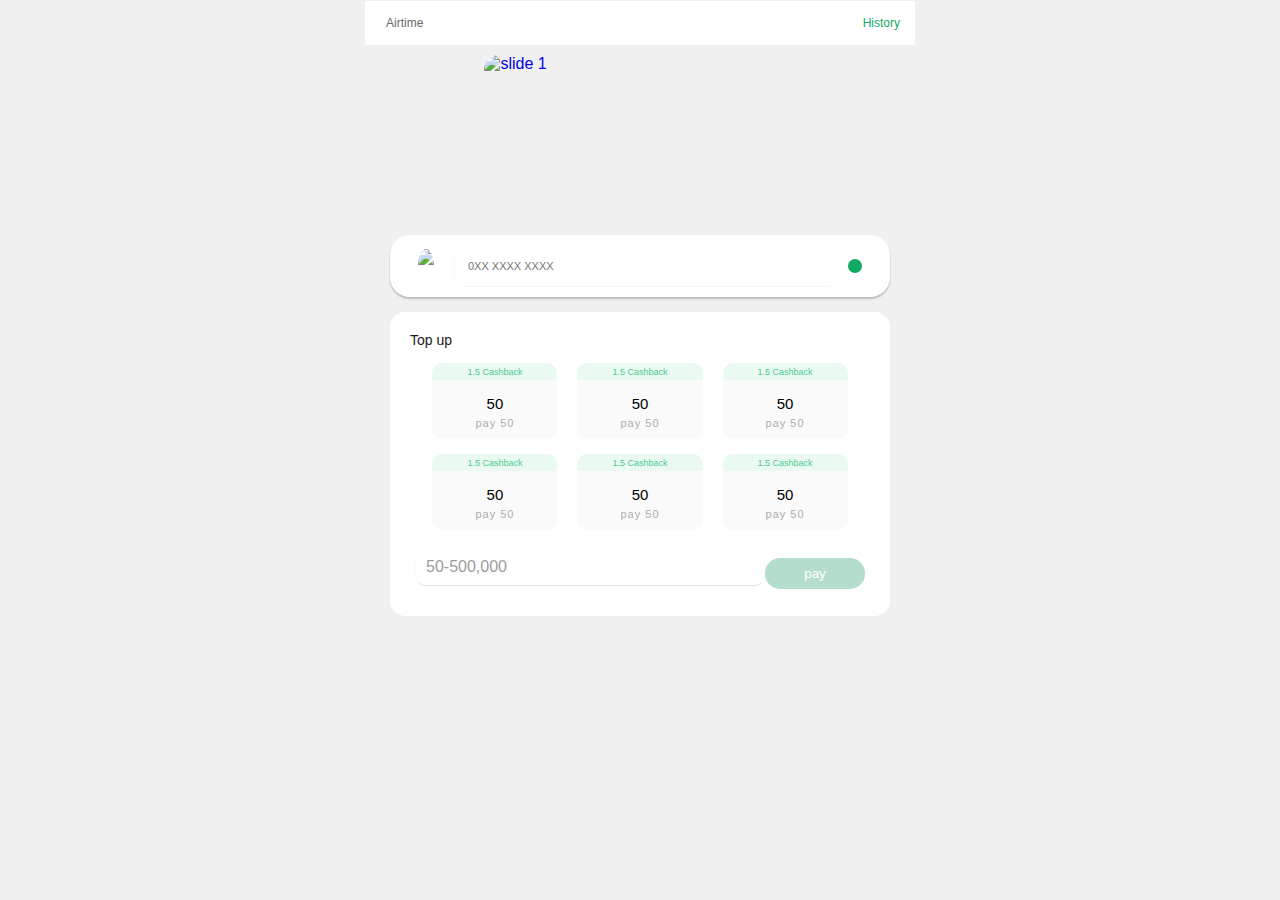
==== airtime.html @ 09902c9c "Added more pages and also modified some of the codes" ====
<!DOCTYPE html>
<html lang="en">
<head>
    <meta charset="UTF-8">
    <meta name="viewport" content="width=device-width, initial-scale=1.0">
    <title>Airtime page</title>
    <link rel="stylesheet" href="css/css/all.css">
</head>
<body>
    <style>
        * {
            margin: 0;
            padding: 0;
            box-sizing: border-box;
        }
        body {
            font-family: sans-serif;
            padding: 0px 10px 0px 10px;
            background: #f0f0f0;
        }

        .container {
            display: flex;
            flex-flow: column;
            align-items: center;
            min-height: 100vh;
            width: 450px;
            margin: auto;
            padding: 1px;
        }

        header {
            margin-bottom: 10px;
            margin-top: 0px;
            display: flex;
            justify-content: space-between;
            background: white;
            width: 550px;
            padding: 15px;
        }

        header a {
            font-size: 12px;
            text-decoration: none;
            color: #696969;
        }

        header  .history {
            color: #12a963;
        }

        form .fa {
            text-align: right;
            color: #696969;
        }

         label {
            font-family: 'Segoe UI', Tahoma, Geneva, Verdana, sans-serif;
            margin-bottom: 0px;
            font-size: 13px;
            color: #000000;
        }

        form input {
            border: 1px solid #e4e4e42b;
            padding: 13px;
            background: #fcfcfc;
            border-radius: 10px;
            margin: 0px 0px 10px 0px;
            width: 510px;
        }

        form ::placeholder {
            font-size: 11px;
        }

         h6 {
            font-weight: lighter;
            color: #181818;
            margin-bottom: 15px;
            text-align: start;
            font-size: 12px;
        }

        .form-con {
            display: flex;
            flex-flow: column;
            align-items: center;
            background-color: white;
            padding: 15px;
            border-radius: 15px;
        }

        .slideshow {
            overflow: hidden;
            margin-bottom: 20px;
        }

        .slideshow figure {
            position: relative;
            width: 500%;
            animation: 20s slider infinite;
        }

        .slideshow figure img {
            float: left;
            width: 20%;
            border-radius: 15px;
            height: 160px;
        }

        .top-up {
            background: white;
            padding: 20px;
            margin-top: 15px;
            border-radius: 15px;
            display: flex;
            flex-flow: column;
        }

        .top {
            margin: 0;
            font-size: 14px;
        }

         .top-up .box-con {
            display: flex;
            flex-flow: row;
            gap: 20px;
            justify-content: center;
            margin-top: 15px;
        }

        .top-up .box-con .box {
            background: #fafafa;
            border-radius: 10px;
            display: flex;
            flex-flow: column;
            align-items: center;
        }

        .top-up .box-con .box:hover {
            cursor: pointer;
            filter: brightness(95%);
        }

        .top-up .box-con .box h6 {
            background: #13fa7b11;
            width: 100%;
            padding: 3px 35px;
            border-top-left-radius: 10px;
            border-top-right-radius: 10px;
            color: #4acb91;
            font-size: 9px;
        }

        .top-up .box-con .box h6 .fa {
            color: #4acb91;
            font-size: 10px;
        }

        .top-up .box-con .box span {
            font-size: 15px;
            padding-bottom: 5px;
        }

        .top-up .box-con .box span .fa {
            font-size: 13px;
            color: #181818;
        }

        .top-up .box-con .box p {
            font-size: 11px;
            letter-spacing: 1px;
            padding-bottom: 10px;
            color: #adadad;
        }

        .top-up .box-con .box p .fa {
            color: #adadad;
        }

        .amount {
            display: flex;
            align-items: center;
            justify-content: center;
            margin-top: 20px;
            z-index: 1;
            transition: all 1s ease-in-out;
        }

        .amount.show-amount-index {
            z-index: -1;
        }

        .amount input {
            max-width: 350px;
            padding: 10px;
            border-bottom: 1px solid #e4e4e4;
            border-top: none;
            background: white;
        }


        .amount ::placeholder {
            font-size: 16px;
            color: #9c9c9c;
        }

        .amount .fa {
            color: #181818;
            font-size: 16px;
            padding-bottom: 10px;
        }

        .amount button {
            width: 100px;
            padding: 8px;
            border: none;
            color: white;
            background: #b4decb;
            border-radius: 15px;
        }

        .amount button:hover {
            background: #12a963;
            cursor: pointer;
        }

        /* drop-down */

        .drop-down {
            position: relative;
            margin: auto;
            display: flex;
            align-items: center;
            justify-content: center;
            background: #fff;
            box-shadow: 0 2px 2px rgba(0,0,0,0.222);
            width: 500px;
            padding: 0px 10px 0px 10px;
            border-radius: 20px;
            gap: 10px;
        }

        .drop-down .fa-user {
            color: white;
            background: #12a963;
            padding: 7px;
            border-radius: 50%;
        }

        .drop-down .fa-user:hover {
            cursor: pointer;
        }

        .drop-down input {
            border-top: none;
            border-bottom: 1px solid #9c9c9c15;
            background: transparent;
            width: 80%;
            margin-top: 10px;
        }

        .wrapper {
            display: flex;
            align-items: center;
            gap: 10px;
        }

        .drop-down:hover {
            cursor: pointer;
        }

        .wrapper img {
            height: 35px;
            border-radius: 50%;
        }

        .list {
            position: absolute;
            top: 75px;
            left: 0;
            width: 100%;
            max-height: 0px;
            background: #fff;
            box-shadow: 0 2px 8px rgba(0,0,0,0.322);
            padding: 0px;
            overflow-y: scroll;
            border-radius: 10px;
            transition: all 1s;
        }

        .list.show {
            max-height: 500px
        }

        .list .item {
            display: flex;
            align-items: center;
            gap: 10px;
            padding: 18px 10px;
            margin-top: 0px;
            border-bottom: 1px solid #9c9c9c61;
        }

        .list .item:hover {
            background-color: #12a96334;
            cursor: pointer;
        }

        .list .item  img {
            height: auto;
            width: 35px;
            border-radius: 50%;
        }



        @keyframes slider {
            /* 0% { left: 0;}
            20% { left: -100%;}
            25% { left: -100%;}
            45% { left: -200;}
            50% { left: -200%;}
            75% { left: -300%;}
            80% { left: -300%;}
            100% { left: 0%;} */

            0% {left: 0%;}
            25% {left: -100%;}
            50% {left: -200%;}
            75% {left: -300%;}
            100% {left: -400%;}
        } 

        .networks .img img {
            width: 32px;
            height: 32px;
            border-radius: 50%;
        }
        
    </style>

    <div class="container">

        <header>
            <a href="index.html">
                <span><i class="fa fa-angle-left"></i></span>
                &nbsp; Airtime
            </a>

            <a href="/" class="history">History</a>

        </header>

        <div class="slideshow">
            <figure>
                <a href="/"><img class="slide" src="image1.jpg" alt="slide 1"></a>

                <a href="/"><img class="slide" src="image2.jpg" alt="slide 2"></a>

                <a href="/"><img class="slide" src="image3.jpg" alt="slide 3"></a>

                <a href="/"><img class="slide" src="image4.jpg" alt="slide 4"></a>

                <a href="/"><img class="slide" src="image5.jpg" alt="slide 5"></a>
            </figure>
        </div>

        <form method="post">

            <div class="drop-down">
                <div class="wrapper">

                    <img src="./network_img/mtn.jpg" class="selectedImg">
                    <i class="fa fa-sort-down"></i>
                    
                </div>
                
                <input type="number" name="number" placeholder="0XX XXXX XXXX">
                <i class="fa fa-user"></i>
        
                <div class="list">
                    
                    <div class="item">
                        <img src="./network_img/9mobile.jpg">
                        <div class="text">9mobile</div>
        
                    </div>
                    
                    <div class="item">
                        <img src="./network_img/mtn.jpg">
                        <div class="text">MTN</div>
        
                    </div>
                    
                    <div class="item">
                        <img src="./network_img/glo.jpg">
                        <div class="text">GLO</div>
        
                    </div>
                    
                    <div class="item">
                        <img src="./network_img/airtel.jpg">
                        <div class="text">Airtel</div>
        
                    </div>
                </div>
            </div>

            <div class="top-up">
                <h6 class="top">Top up</h6>
                <div class="box-con">
                    <div class="box">
                        <h6><i class="fa fa-naira-sign"></i> 1.5 Cashback</h6>
                        <span><i class="fa fa-naira-sign"></i> 50</span>
                        <p>pay <i class="fa fa-naira-sign"></i>50</p>

                    </div>
                    <div class="box">
                        <h6><i class="fa fa-naira-sign"></i> 1.5 Cashback</h6>
                        <span><i class="fa fa-naira-sign"></i> 50</span>
                        <p>pay <i class="fa fa-naira-sign"></i>50</p>
                    </div>

                    <div class="box">
                        <h6><i class="fa fa-naira-sign"></i> 1.5 Cashback</h6>
                        <span><i class="fa fa-naira-sign"></i> 50</span>
                        <p>pay <i class="fa fa-naira-sign"></i>50</p>
                    </div>
                </div>

                <!--Second row-->

                <div class="box-con">
                    <div class="box">
                        <h6><i class="fa fa-naira-sign"></i> 1.5 Cashback</h6>
                        <span><i class="fa fa-naira-sign"></i> 50</span>
                        <p>pay <i class="fa fa-naira-sign"></i>50</p>

                    </div>
                    <div class="box">
                        <h6><i class="fa fa-naira-sign"></i> 1.5 Cashback</h6>
                        <span><i class="fa fa-naira-sign"></i> 50</span>
                        <p>pay <i class="fa fa-naira-sign"></i>50</p>
                    </div>

                    <div class="box">
                        <h6><i class="fa fa-naira-sign"></i> 1.5 Cashback</h6>
                        <span><i class="fa fa-naira-sign"></i> 50</span>
                        <p>pay <i class="fa fa-naira-sign"></i>50</p>
                    </div>
                </div>

                <div class="amount">
                    <i class="fa fa-naira-sign"></i>
                    <span><input type="number" placeholder="50-500,000"></span>
                    <button class="pay-btn">pay</button>
                </div>
            </div>

            
        </form>
    </div>

    <script src="header.js"></script>
    <script src="airtime.js"></script>
    <script src="https://cdn.jsdelivr.net/npm/quagga/dist/quagga.min.js"></script>
</body>
</html>
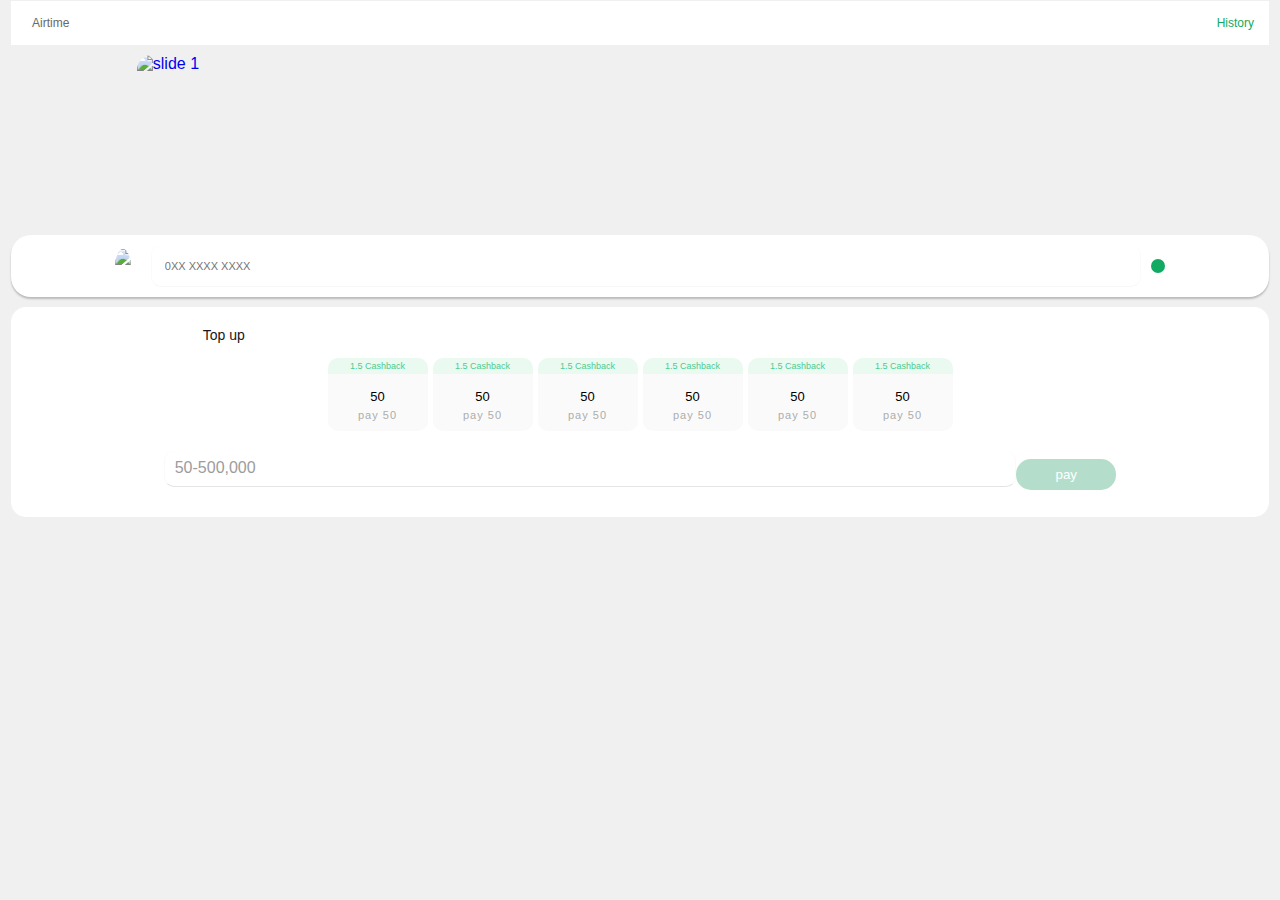
==== commit 2b6a29d6: "made changes to the width of the pages to avoid iverflows" ====
--- a/airtime.html
+++ b/airtime.html
@@ -24,7 +24,7 @@
             flex-flow: column;
             align-items: center;
             min-height: 100vh;
-            width: 450px;
+            width: 100%;
             margin: auto;
             padding: 1px;
         }
@@ -35,7 +35,7 @@
             display: flex;
             justify-content: space-between;
             background: white;
-            width: 550px;
+            width: 100%;
             padding: 15px;
         }
 
@@ -52,6 +52,10 @@
         form .fa {
             text-align: right;
             color: #696969;
+        }
+
+        form {
+            width: 100%;
         }
 
          label {
@@ -94,6 +98,7 @@
         .slideshow {
             overflow: hidden;
             margin-bottom: 20px;
+            width: 80%;
         }
 
         .slideshow figure {
@@ -112,31 +117,36 @@
         .top-up {
             background: white;
             padding: 20px;
-            margin-top: 15px;
+            margin-top: 10px;
             border-radius: 15px;
             display: flex;
             flex-flow: column;
+            width: 100%;
         }
 
         .top {
-            margin: 0;
+            text-align: center;
+            margin-left: 10px;
+            width: 30%;
             font-size: 14px;
         }
 
          .top-up .box-con {
             display: flex;
-            flex-flow: row;
-            gap: 20px;
+            flex-flow: row wrap;
+            gap: 5px;
             justify-content: center;
-            margin-top: 15px;
+            /* margin-top: 0px; */
+            width: 100%;
         }
 
         .top-up .box-con .box {
             background: #fafafa;
             border-radius: 10px;
             display: flex;
-            flex-flow: column;
-            align-items: center;
+            flex-flow: column wrap;
+            align-items: center;
+            width: 100px;
         }
 
         .top-up .box-con .box:hover {
@@ -147,7 +157,8 @@
         .top-up .box-con .box h6 {
             background: #13fa7b11;
             width: 100%;
-            padding: 3px 35px;
+            padding: 3px 3px;
+            text-align: center;
             border-top-left-radius: 10px;
             border-top-right-radius: 10px;
             color: #4acb91;
@@ -156,16 +167,16 @@
 
         .top-up .box-con .box h6 .fa {
             color: #4acb91;
-            font-size: 10px;
+            font-size: 7px;
         }
 
         .top-up .box-con .box span {
-            font-size: 15px;
+            font-size: 13px;
             padding-bottom: 5px;
         }
 
         .top-up .box-con .box span .fa {
-            font-size: 13px;
+            font-size: 11px;
             color: #181818;
         }
 
@@ -184,9 +195,17 @@
             display: flex;
             align-items: center;
             justify-content: center;
+            flex-flow: row wrap;
             margin-top: 20px;
             z-index: 1;
             transition: all 1s ease-in-out;
+            width: 100%;
+        }
+
+        .amount span {
+            display: flex;
+            align-items: center;
+            width: 70%;
         }
 
         .amount.show-amount-index {
@@ -194,7 +213,7 @@
         }
 
         .amount input {
-            max-width: 350px;
+            width: 100%;
             padding: 10px;
             border-bottom: 1px solid #e4e4e4;
             border-top: none;
@@ -237,7 +256,7 @@
             justify-content: center;
             background: #fff;
             box-shadow: 0 2px 2px rgba(0,0,0,0.222);
-            width: 500px;
+            width: 100%;
             padding: 0px 10px 0px 10px;
             border-radius: 20px;
             gap: 10px;
@@ -292,7 +311,7 @@
         }
 
         .list.show {
-            max-height: 500px
+            max-height: 500px;
         }
 
         .list .item {
@@ -429,36 +448,37 @@
                         <span><i class="fa fa-naira-sign"></i> 50</span>
                         <p>pay <i class="fa fa-naira-sign"></i>50</p>
                     </div>
+
+                    <div class="box">
+                        <h6><i class="fa fa-naira-sign"></i> 1.5 Cashback</h6>
+                        <span><i class="fa fa-naira-sign"></i> 50</span>
+                        <p>pay <i class="fa fa-naira-sign"></i>50</p>
+
+                    </div>
+                    <div class="box">
+                        <h6><i class="fa fa-naira-sign"></i> 1.5 Cashback</h6>
+                        <span><i class="fa fa-naira-sign"></i> 50</span>
+                        <p>pay <i class="fa fa-naira-sign"></i>50</p>
+                    </div>
+
+                    <div class="box">
+                        <h6><i class="fa fa-naira-sign"></i> 1.5 Cashback</h6>
+                        <span><i class="fa fa-naira-sign"></i> 50</span>
+                        <p>pay <i class="fa fa-naira-sign"></i>50</p>
+                    </div>
                 </div>
 
-                <!--Second row-->
-
-                <div class="box-con">
-                    <div class="box">
-                        <h6><i class="fa fa-naira-sign"></i> 1.5 Cashback</h6>
-                        <span><i class="fa fa-naira-sign"></i> 50</span>
-                        <p>pay <i class="fa fa-naira-sign"></i>50</p>
-
-                    </div>
-                    <div class="box">
-                        <h6><i class="fa fa-naira-sign"></i> 1.5 Cashback</h6>
-                        <span><i class="fa fa-naira-sign"></i> 50</span>
-                        <p>pay <i class="fa fa-naira-sign"></i>50</p>
-                    </div>
-
-                    <div class="box">
-                        <h6><i class="fa fa-naira-sign"></i> 1.5 Cashback</h6>
-                        <span><i class="fa fa-naira-sign"></i> 50</span>
-                        <p>pay <i class="fa fa-naira-sign"></i>50</p>
-                    </div>
-                </div>
-
                 <div class="amount">
-                    <i class="fa fa-naira-sign"></i>
-                    <span><input type="number" placeholder="50-500,000"></span>
+                    <span><i class="fa fa-naira-sign"></i><input type="number" placeholder="50-500,000"></span>
                     <button class="pay-btn">pay</button>
                 </div>
             </div>
+
+                <!--Second row-->
+
+                <div class="box-con">
+                    
+                </div> 
 
             
         </form>
